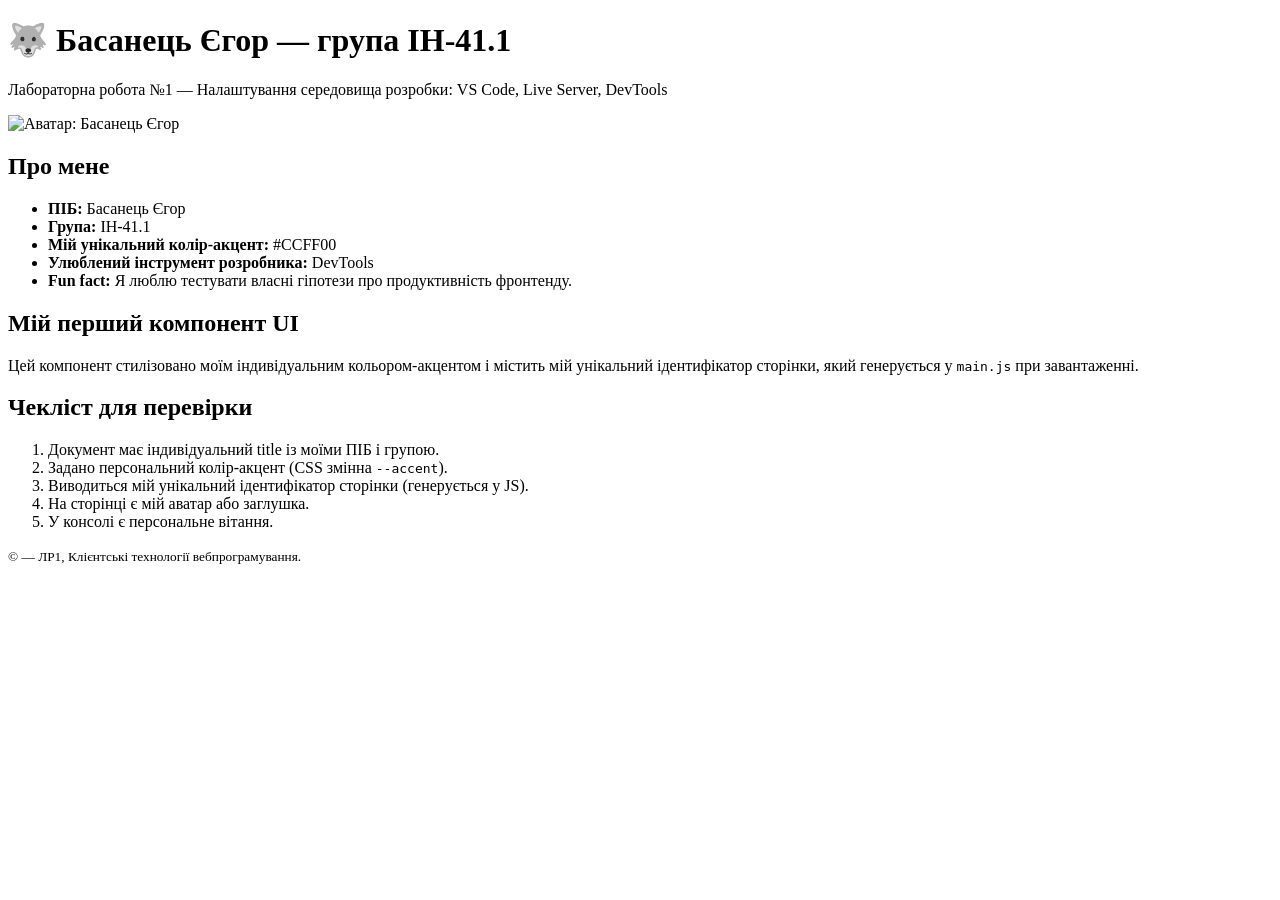
==== index.html @ f2f844be "add base page structure" ====
<!DOCTYPE html>
<html lang="uk" data-owner="Басанець Єгор">
<head>
  <meta charset="UTF-8" />
  <meta name="viewport" content="width=device-width, initial-scale=1.0" />
  <title>Lab1 — Басанець Єгор, група ІН-41.1</title>
  <meta name="description" content="Лабораторна робота 1 — Налаштування середовища розробки: VS Code, Live Server, DevTools." />
  <link rel="stylesheet" href="./styles/style.css" />
  <script defer src="./scripts/main.js"></script>
</head>
<body>
  <header class="site-header">
    <h1>🐺 Басанець Єгор — група ІН-41.1</h1>
    <p class="subtitle">Лабораторна робота №1 — Налаштування середовища розробки: VS Code, Live Server, DevTools</p>
  </header>

  <main>
    <section class="card profile" id="profile">
      <div class="avatar">
        <!-- Перевір розширення файлу (.jpg чи .png) -->
        <img src="./assets/img/avatar.jpg" width="220" height="300" alt="Аватар: Басанець Єгор" />
      </div>
      <div class="info">
        <h2>Про мене</h2>
        <ul>
          <li><strong>ПІБ:</strong> Басанець Єгор</li>
          <li><strong>Група:</strong> ІН-41.1</li>
          <li><strong>Мій унікальний колір-акцент:</strong> <span class="accent-preview">#CCFF00</span></li>
          <li><strong>Улюблений інструмент розробника:</strong> DevTools</li>
          <li><strong>Fun fact:</strong> Я люблю тестувати власні гіпотези про продуктивність фронтенду.</li>
        </ul>
      </div>
    </section>

    <section class="card about" id="about">
      <h2>Мій перший компонент UI</h2>
      <p>
        Цей компонент стилізовано моїм індивідуальним кольором-акцентом і містить мій унікальний ідентифікатор сторінки,
        який генерується у <code>main.js</code> при завантаженні.
      </p>
      <div class="badge" id="pageIdBadge" title="Згенерований ID сторінки"></div>
    </section>

    <section class="card checklist" id="checklist">
      <h2>Чекліст для перевірки</h2>
      <ol>
        <li>Документ має індивідуальний title із моїми ПІБ і групою.</li>
        <li>Задано персональний колір-акцент (CSS змінна <code>--accent</code>).</li>
        <li>Виводиться мій унікальний ідентифікатор сторінки (генерується у JS).</li>
        <li>На сторінці є мій аватар або заглушка.</li>
        <li>У консолі є персональне вітання.</li>
      </ol>
    </section>
  </main>

  <footer class="site-footer">
    <small>&copy; <span id="currentYear"></span> — ЛР1, Клієнтські технології вебпрограмування.</small>
  </footer>
</body>
</html>
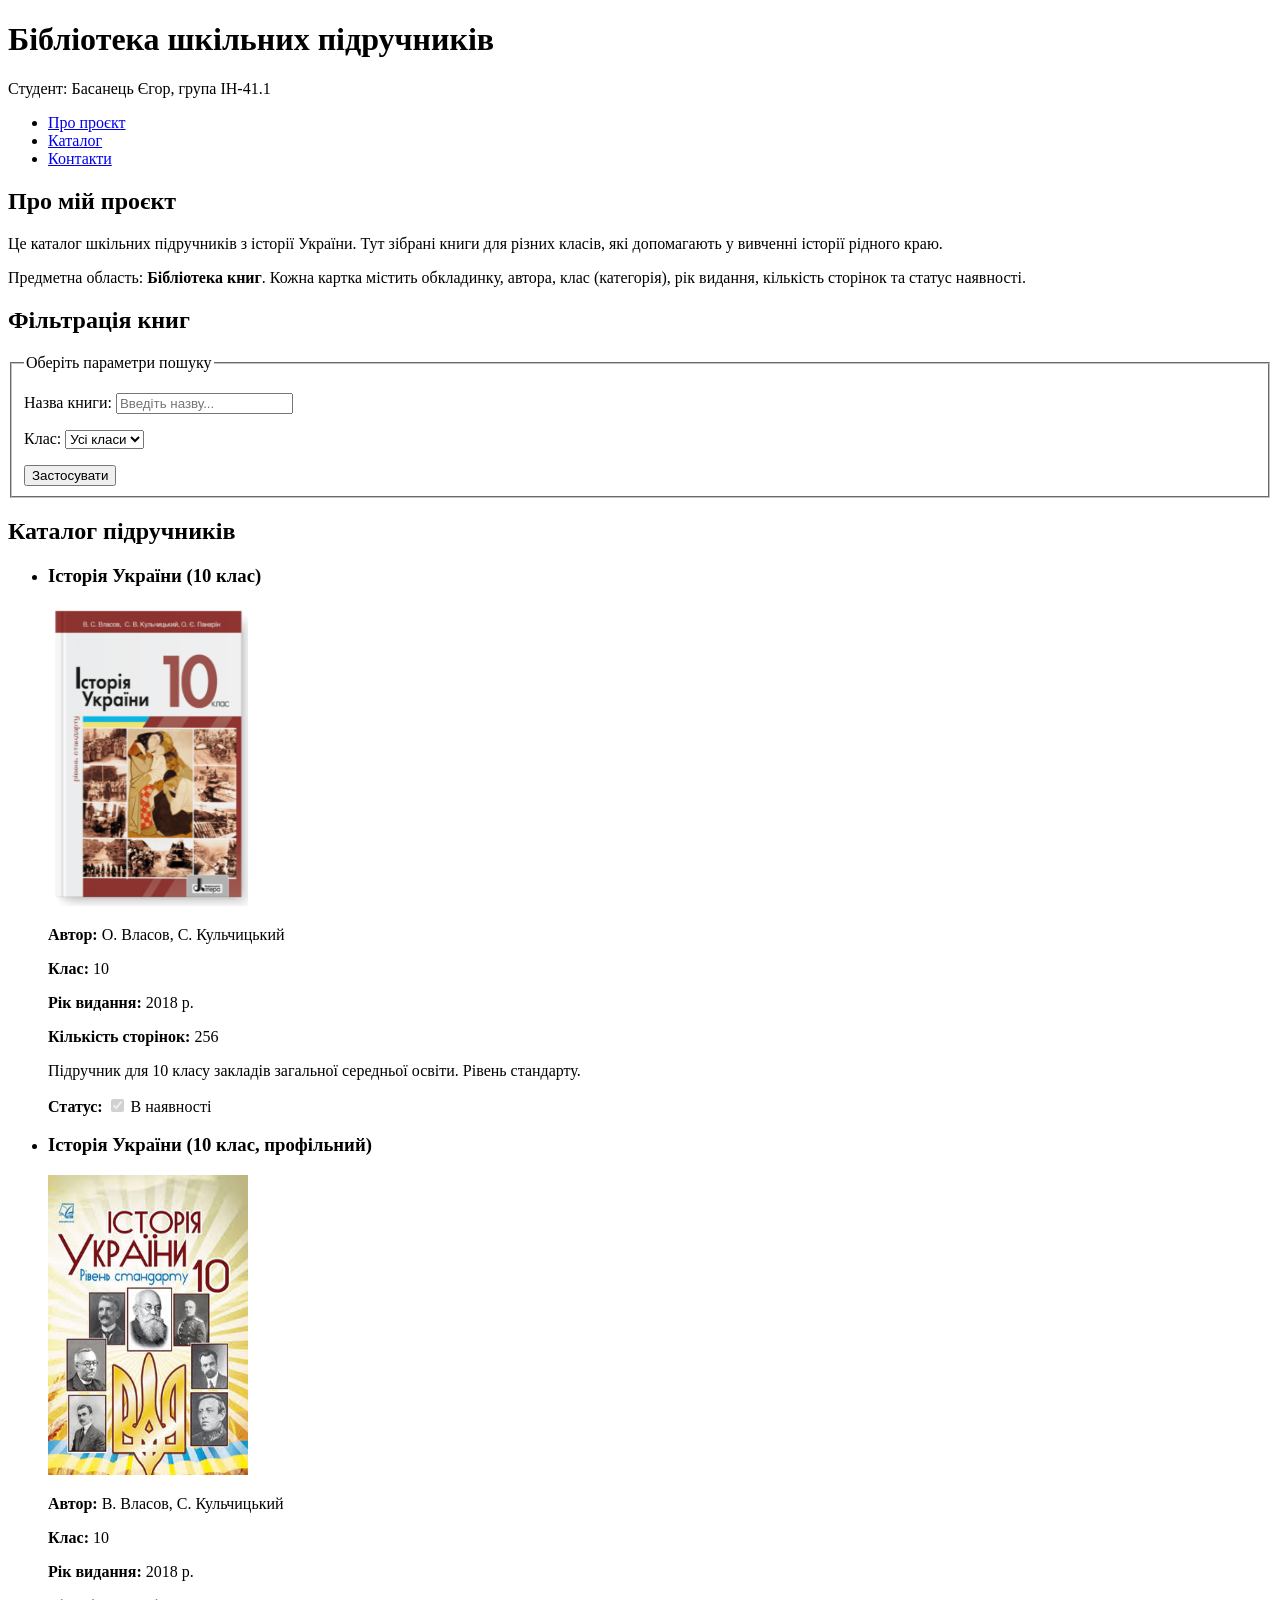
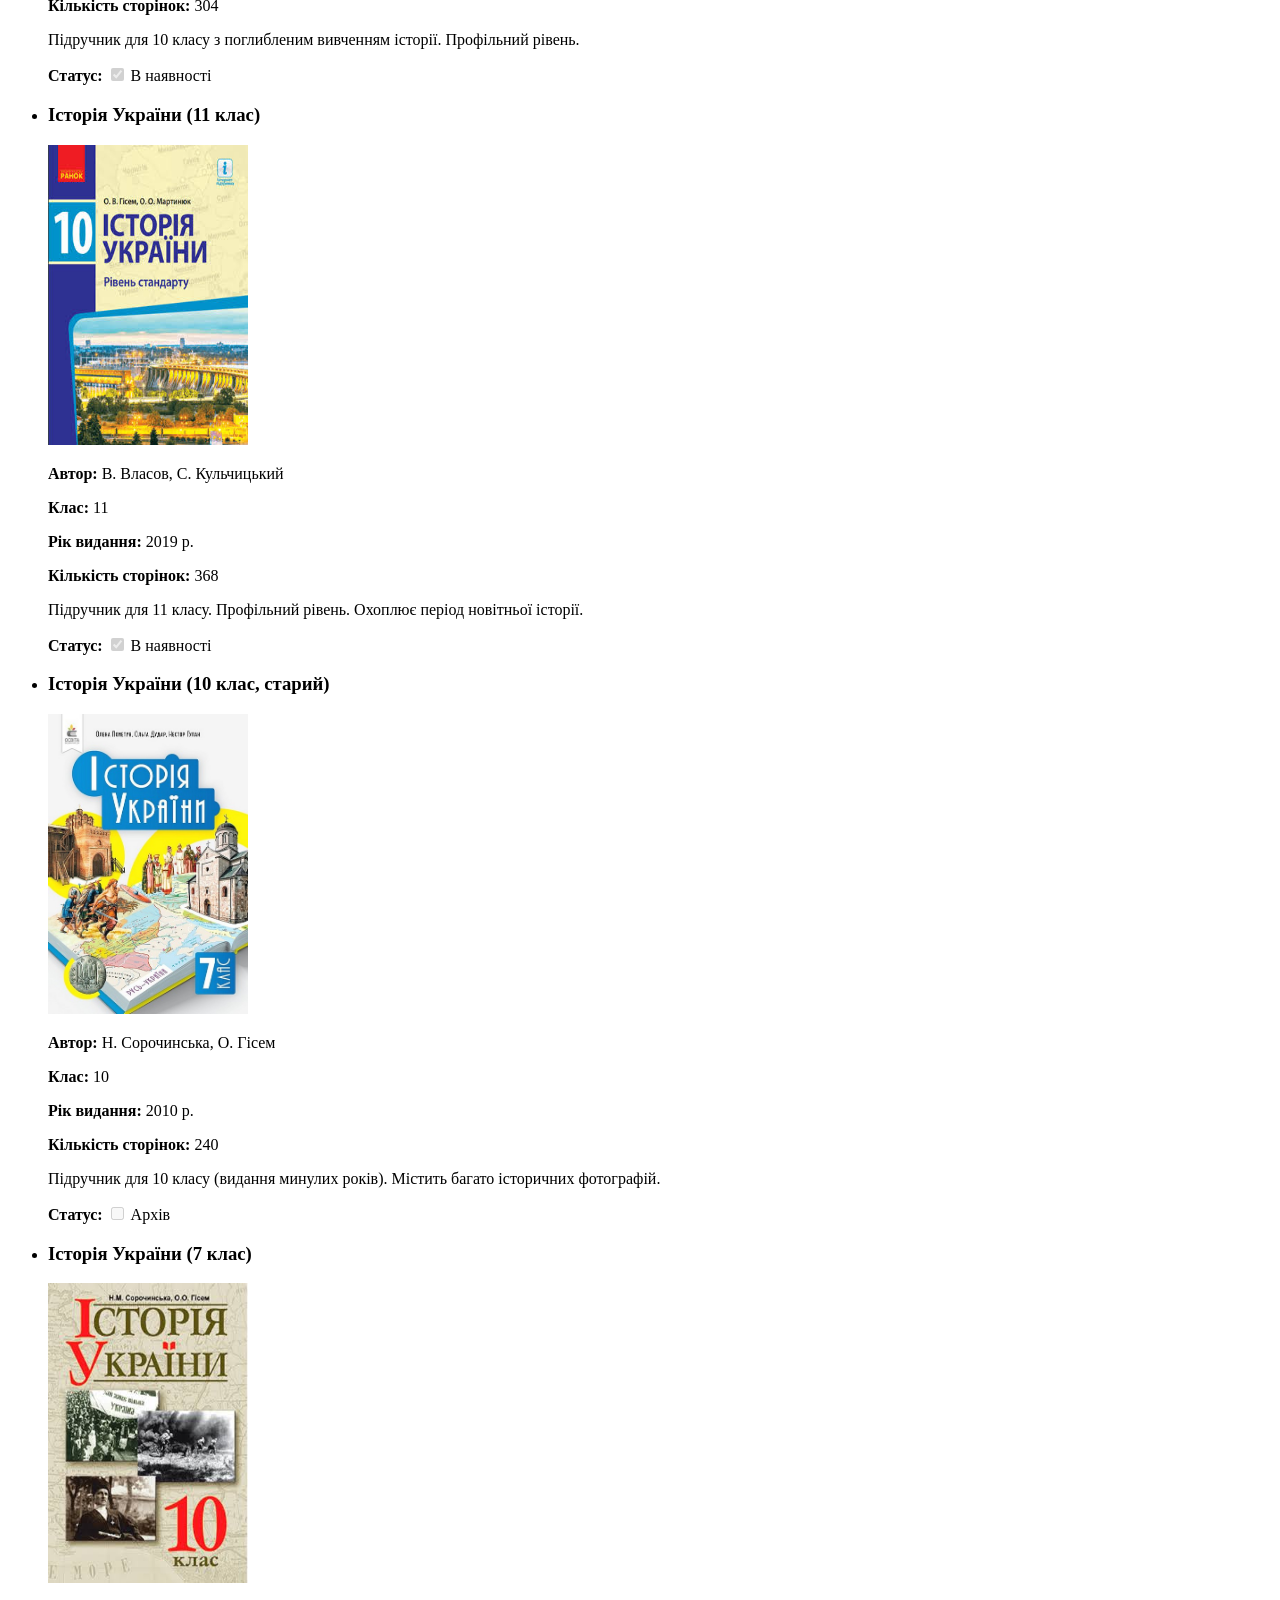
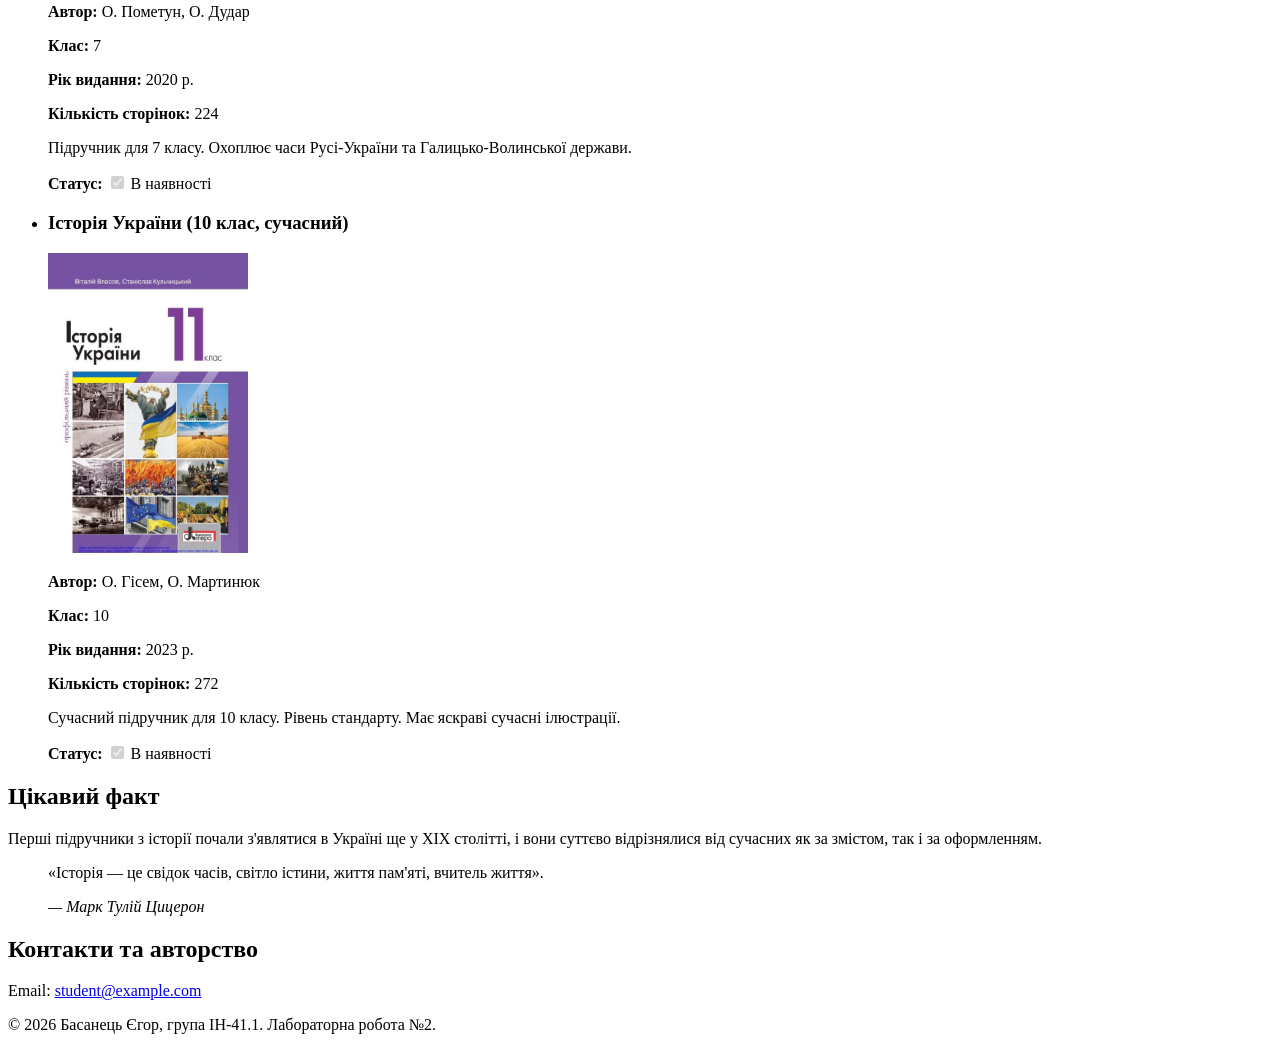
==== commit 1d3be61e: "fix validator errors and update images" ====
--- a/index.html
+++ b/index.html
@@ -1,60 +1,204 @@
 <!DOCTYPE html>
-<html lang="uk" data-owner="Басанець Єгор">
+<html lang="uk">
 <head>
-  <meta charset="UTF-8" />
-  <meta name="viewport" content="width=device-width, initial-scale=1.0" />
-  <title>Lab1 — Басанець Єгор, група ІН-41.1</title>
-  <meta name="description" content="Лабораторна робота 1 — Налаштування середовища розробки: VS Code, Live Server, DevTools." />
-  <link rel="stylesheet" href="./styles/style.css" />
-  <script defer src="./scripts/main.js"></script>
+  <meta charset="UTF-8">
+  <meta name="viewport" content="width=device-width, initial-scale=1.0">
+  <title>Каталог підручників — Басанець Єгор, група ІН-41.1</title>
+  <meta name="description" content="Лабораторна робота №2 — Семантична розмітка. Предметна область: Бібліотека книг.">
 </head>
 <body>
-  <header class="site-header">
-    <h1>🐺 Басанець Єгор — група ІН-41.1</h1>
-    <p class="subtitle">Лабораторна робота №1 — Налаштування середовища розробки: VS Code, Live Server, DevTools</p>
+
+  <!-- Шапка сайту з навігацією -->
+  <header>
+    <h1>Бібліотека шкільних підручників</h1>
+    <p>Студент: Басанець Єгор, група ІН-41.1</p>
+    <nav aria-label="Головна навігація">
+      <ul>
+        <li><a href="#about">Про проєкт</a></li>
+        <li><a href="#catalog">Каталог</a></li>
+        <li><a href="#contacts">Контакти</a></li>
+      </ul>
+    </nav>
   </header>
 
+  <!-- Основний контент -->
   <main>
-    <section class="card profile" id="profile">
-      <div class="avatar">
-        <!-- Перевір розширення файлу (.jpg чи .png) -->
-        <img src="./assets/img/avatar.jpg" width="220" height="300" alt="Аватар: Басанець Єгор" />
-      </div>
-      <div class="info">
-        <h2>Про мене</h2>
-        <ul>
-          <li><strong>ПІБ:</strong> Басанець Єгор</li>
-          <li><strong>Група:</strong> ІН-41.1</li>
-          <li><strong>Мій унікальний колір-акцент:</strong> <span class="accent-preview">#CCFF00</span></li>
-          <li><strong>Улюблений інструмент розробника:</strong> DevTools</li>
-          <li><strong>Fun fact:</strong> Я люблю тестувати власні гіпотези про продуктивність фронтенду.</li>
-        </ul>
-      </div>
+    
+    <!-- Опис проєкту (article) -->
+    <article id="about">
+      <h2>Про мій проєкт</h2>
+      <p>Це каталог шкільних підручників з історії України. Тут зібрані книги для різних класів, які допомагають у вивченні історії рідного краю.</p>
+      <p>Предметна область: <strong>Бібліотека книг</strong>. Кожна картка містить обкладинку, автора, клас (категорія), рік видання, кількість сторінок та статус наявності.</p>
+    </article>
+
+    <!-- Секція фільтрів -->
+    <section id="filters">
+      <h2>Фільтрація книг</h2>
+      <form action="#" method="get">
+        <fieldset>
+          <legend>Оберіть параметри пошуку</legend>
+          
+          <p>
+            <label for="search-title">Назва книги:</label>
+            <input type="text" id="search-title" name="title" placeholder="Введіть назву...">
+          </p>
+
+          <p>
+            <label for="filter-class">Клас:</label>
+            <select id="filter-class" name="class">
+              <option value="all">Усі класи</option>
+              <option value="7">7 клас</option>
+              <option value="10">10 клас</option>
+              <option value="11">11 клас</option>
+            </select>
+          </p>
+
+          <button type="submit">Застосувати</button>
+        </fieldset>
+      </form>
     </section>
 
-    <section class="card about" id="about">
-      <h2>Мій перший компонент UI</h2>
-      <p>
-        Цей компонент стилізовано моїм індивідуальним кольором-акцентом і містить мій унікальний ідентифікатор сторінки,
-        який генерується у <code>main.js</code> при завантаженні.
-      </p>
-      <div class="badge" id="pageIdBadge" title="Згенерований ID сторінки"></div>
+    <!-- Секція каталогу (самі картки) -->
+    <section id="catalog">
+      <h2>Каталог підручників</h2>
+      
+      <!-- Список карток -->
+      <ul>
+        
+        <!-- Книга 1 -->
+        <li>
+          <article>
+            <h3>Історія України (10 клас)</h3>
+            <img src="./assets/img/books/book1.jpg" 
+                 alt="Обкладинка підручника Історія України 10 клас з портретами" 
+                 title="Історія України 10 клас" 
+                 width="200" height="300" 
+                 srcset="./assets/img/books/book1.jpg 1x, ./assets/img/books/book1.jpg 2x">
+            <p><strong>Автор:</strong> О. Власов, С. Кульчицький</p>
+            <p><strong>Клас:</strong> <data value="10">10</data></p>
+            <p><strong>Рік видання:</strong> <time datetime="2018">2018 р.</time></p>
+            <p><strong>Кількість сторінок:</strong> <data value="256">256</data></p>
+            <p>Підручник для 10 класу закладів загальної середньої освіти. Рівень стандарту.</p>
+            <p><strong>Статус:</strong> <input type="checkbox" checked disabled> В наявності</p>
+          </article>
+        </li>
+
+        <!-- Книга 2 -->
+        <li>
+          <article>
+            <h3>Історія України (10 клас, профільний)</h3>
+            <img src="./assets/img/books/book2.jpg" 
+                 alt="Обкладинка підручника Історія України 10 клас з ілюстраціями майдану" 
+                 title="Історія України 10 клас профільний рівень" 
+                 width="200" height="300" 
+                 loading="lazy" 
+                 srcset="./assets/img/books/book2.jpg 1x, ./assets/img/books/book2.jpg 2x">
+            <p><strong>Автор:</strong> В. Власов, С. Кульчицький</p>
+            <p><strong>Клас:</strong> <data value="10">10</data></p>
+            <p><strong>Рік видання:</strong> <time datetime="2018">2018 р.</time></p>
+            <p><strong>Кількість сторінок:</strong> <data value="304">304</data></p>
+            <p>Підручник для 10 класу з поглибленим вивченням історії. Профільний рівень.</p>
+            <p><strong>Статус:</strong> <input type="checkbox" checked disabled> В наявності</p>
+          </article>
+        </li>
+
+        <!-- Книга 3 -->
+        <li>
+          <article>
+            <h3>Історія України (11 клас)</h3>
+            <img src="./assets/img/books/book3.jpg" 
+                 alt="Обкладинка підручника Історія України 11 клас фіолетового кольору" 
+                 title="Історія України 11 клас" 
+                 width="200" height="300" 
+                 loading="lazy" 
+                 srcset="./assets/img/books/book3.jpg 1x, ./assets/img/books/book3.jpg 2x">
+            <p><strong>Автор:</strong> В. Власов, С. Кульчицький</p>
+            <p><strong>Клас:</strong> <data value="11">11</data></p>
+            <p><strong>Рік видання:</strong> <time datetime="2019">2019 р.</time></p>
+            <p><strong>Кількість сторінок:</strong> <data value="368">368</data></p>
+            <p>Підручник для 11 класу. Профільний рівень. Охоплює період новітньої історії.</p>
+            <p><strong>Статус:</strong> <input type="checkbox" checked disabled> В наявності</p>
+          </article>
+        </li>
+
+        <!-- Книга 4 -->
+        <li>
+          <article>
+            <h3>Історія України (10 клас, старий)</h3>
+            <img src="./assets/img/books/book4.jpg" 
+                 alt="Обкладинка підручника Історія України 10 клас з історичним фото" 
+                 title="Історія України 10 клас" 
+                 width="200" height="300" 
+                 loading="lazy" 
+                 srcset="./assets/img/books/book4.jpg 1x, ./assets/img/books/book4.jpg 2x">
+            <p><strong>Автор:</strong> Н. Сорочинська, О. Гісем</p>
+            <p><strong>Клас:</strong> <data value="10">10</data></p>
+            <p><strong>Рік видання:</strong> <time datetime="2010">2010 р.</time></p>
+            <p><strong>Кількість сторінок:</strong> <data value="240">240</data></p>
+            <p>Підручник для 10 класу (видання минулих років). Містить багато історичних фотографій.</p>
+            <p><strong>Статус:</strong> <input type="checkbox" disabled> Архів</p>
+          </article>
+        </li>
+
+        <!-- Книга 5 -->
+        <li>
+          <article>
+            <h3>Історія України (7 клас)</h3>
+            <img src="./assets/img/books/book5.jpg" 
+                 alt="Обкладинка підручника Історія України 7 клас з ілюстрацією князів" 
+                 title="Історія України 7 клас" 
+                 width="200" height="300" 
+                 loading="lazy" 
+                 srcset="./assets/img/books/book5.jpg 1x, ./assets/img/books/book5.jpg 2x">
+            <p><strong>Автор:</strong> О. Пометун, О. Дудар</p>
+            <p><strong>Клас:</strong> <data value="7">7</data></p>
+            <p><strong>Рік видання:</strong> <time datetime="2020">2020 р.</time></p>
+            <p><strong>Кількість сторінок:</strong> <data value="224">224</data></p>
+            <p>Підручник для 7 класу. Охоплює часи Русі-України та Галицько-Волинської держави.</p>
+            <p><strong>Статус:</strong> <input type="checkbox" checked disabled> В наявності</p>
+          </article>
+        </li>
+
+        <!-- Книга 6 -->
+        <li>
+          <article>
+            <h3>Історія України (10 клас, сучасний)</h3>
+            <img src="./assets/img/books/book6.jpg" 
+                 alt="Обкладинка підручника Історія України 10 клас з видом на міст" 
+                 title="Історія України 10 клас" 
+                 width="200" height="300" 
+                 loading="lazy" 
+                 srcset="./assets/img/books/book6.jpg 1x, ./assets/img/books/book6.jpg 2x">
+            <p><strong>Автор:</strong> О. Гісем, О. Мартинюк</p>
+            <p><strong>Клас:</strong> <data value="10">10</data></p>
+            <p><strong>Рік видання:</strong> <time datetime="2023">2023 р.</time></p>
+            <p><strong>Кількість сторінок:</strong> <data value="272">272</data></p>
+            <p>Сучасний підручник для 10 класу. Рівень стандарту. Має яскраві сучасні ілюстрації.</p>
+            <p><strong>Статус:</strong> <input type="checkbox" checked disabled> В наявності</p>
+          </article>
+        </li>
+
+      </ul>
     </section>
 
-    <section class="card checklist" id="checklist">
-      <h2>Чекліст для перевірки</h2>
-      <ol>
-        <li>Документ має індивідуальний title із моїми ПІБ і групою.</li>
-        <li>Задано персональний колір-акцент (CSS змінна <code>--accent</code>).</li>
-        <li>Виводиться мій унікальний ідентифікатор сторінки (генерується у JS).</li>
-        <li>На сторінці є мій аватар або заглушка.</li>
-        <li>У консолі є персональне вітання.</li>
-      </ol>
-    </section>
   </main>
 
-  <footer class="site-footer">
-    <small>&copy; <span id="currentYear"></span> — ЛР1, Клієнтські технології вебпрограмування.</small>
+  <!-- Бічна панель (aside) -->
+  <aside>
+    <h2>Цікавий факт</h2>
+    <p>Перші підручники з історії почали з'являтися в Україні ще у XIX столітті, і вони суттєво відрізнялися від сучасних як за змістом, так і за оформленням.</p>
+    <blockquote>
+      <p>«Історія — це свідок часів, світло істини, життя пам'яті, вчитель життя».</p>
+      <cite>— Марк Тулій Цицерон</cite>
+    </blockquote>
+  </aside>
+
+  <!-- Підвал (footer) -->
+  <footer id="contacts">
+    <h2>Контакти та авторство</h2>
+    <p>Email: <a href="mailto:student@example.com">student@example.com</a></p>
+    <p>&copy; <time datetime="2026">2026</time> Басанець Єгор, група ІН-41.1. Лабораторна робота №2.</p>
   </footer>
+
 </body>
 </html>
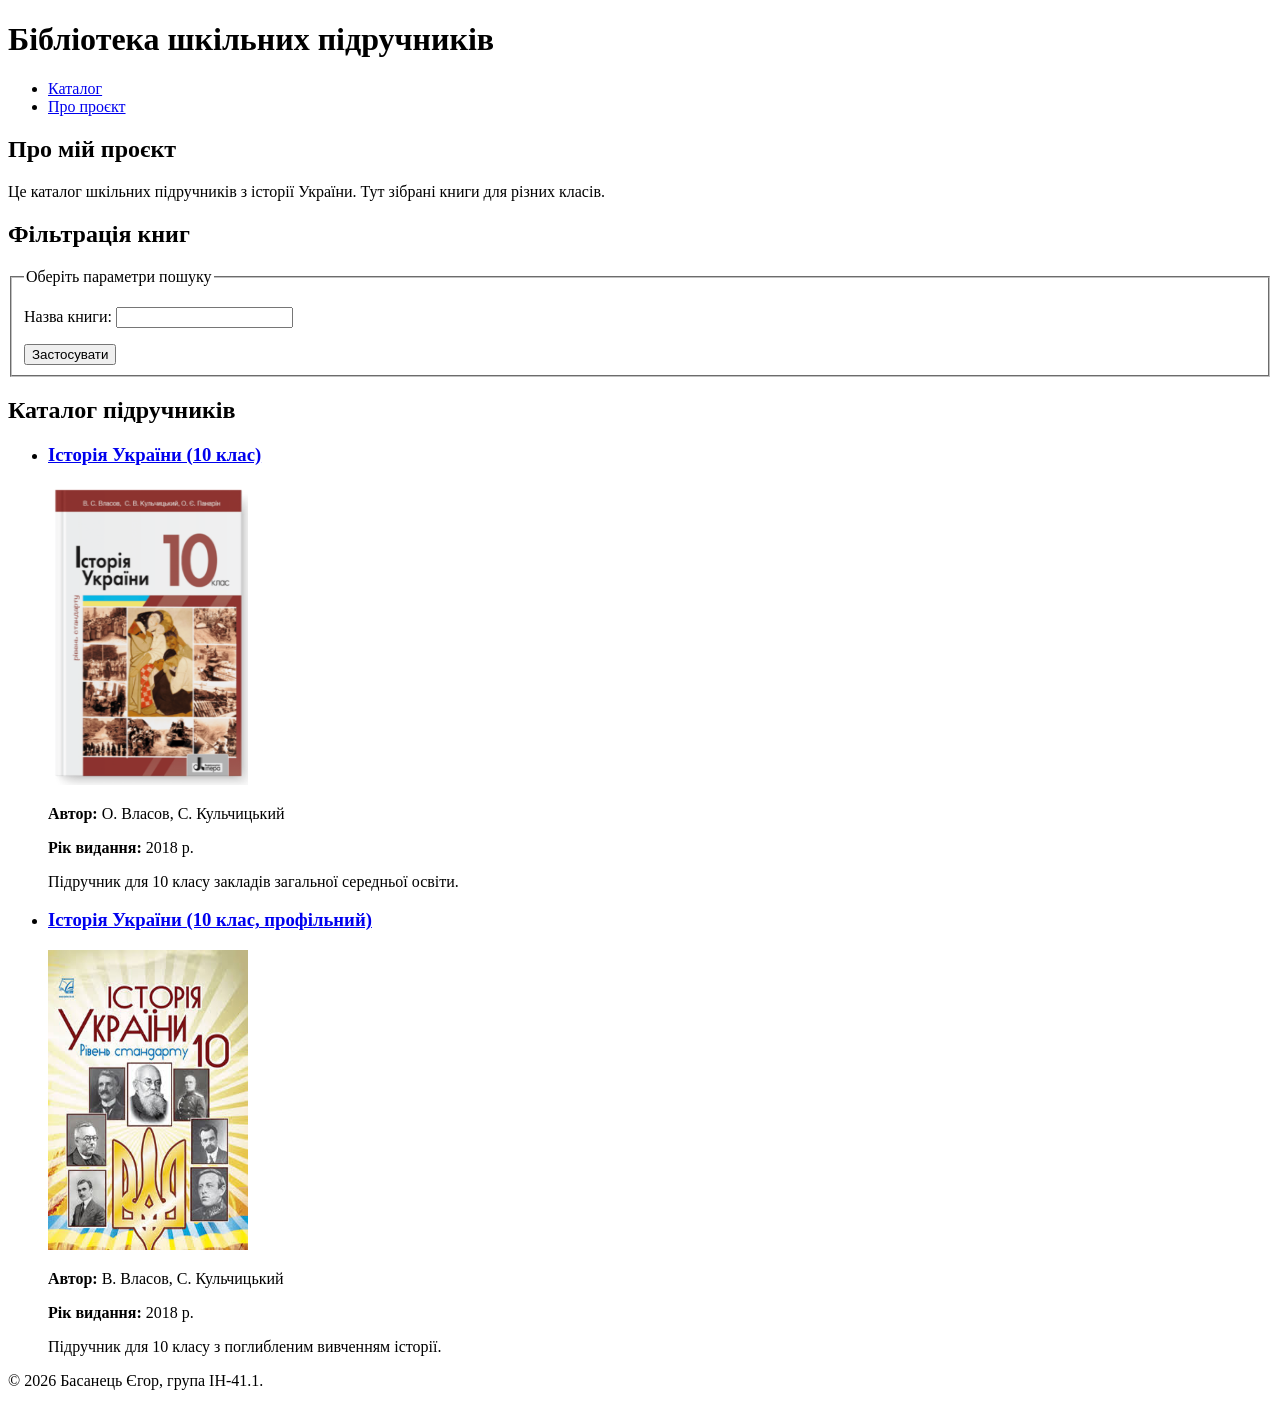
==== commit 02dd1026: "add details and about pages with navigation for lab 3" ====
--- a/index.html
+++ b/index.html
@@ -3,201 +3,75 @@
 <head>
   <meta charset="UTF-8">
   <meta name="viewport" content="width=device-width, initial-scale=1.0">
-  <title>Каталог підручників — Басанець Єгор, група ІН-41.1</title>
-  <meta name="description" content="Лабораторна робота №2 — Семантична розмітка. Предметна область: Бібліотека книг.">
+  <title>Каталог підручників — Бібліотека Єгора</title>
+  <meta name="description" content="Каталог шкільних підручників з історії України.">
+  <link rel="icon" href="./assets/favicon.ico" type="image/x-icon">
 </head>
 <body>
 
-  <!-- Шапка сайту з навігацією -->
   <header>
     <h1>Бібліотека шкільних підручників</h1>
-    <p>Студент: Басанець Єгор, група ІН-41.1</p>
-    <nav aria-label="Головна навігація">
+    <nav aria-label="Основна навігація">
       <ul>
-        <li><a href="#about">Про проєкт</a></li>
-        <li><a href="#catalog">Каталог</a></li>
-        <li><a href="#contacts">Контакти</a></li>
+        <li><a href="./index.html" aria-current="page">Каталог</a></li>
+        <li><a href="./about.html">Про проєкт</a></li>
       </ul>
     </nav>
   </header>
 
-  <!-- Основний контент -->
   <main>
-    
-    <!-- Опис проєкту (article) -->
     <article id="about">
       <h2>Про мій проєкт</h2>
-      <p>Це каталог шкільних підручників з історії України. Тут зібрані книги для різних класів, які допомагають у вивченні історії рідного краю.</p>
-      <p>Предметна область: <strong>Бібліотека книг</strong>. Кожна картка містить обкладинку, автора, клас (категорія), рік видання, кількість сторінок та статус наявності.</p>
+      <p>Це каталог шкільних підручників з історії України. Тут зібрані книги для різних класів.</p>
     </article>
 
-    <!-- Секція фільтрів -->
     <section id="filters">
       <h2>Фільтрація книг</h2>
       <form action="#" method="get">
         <fieldset>
           <legend>Оберіть параметри пошуку</legend>
-          
           <p>
             <label for="search-title">Назва книги:</label>
-            <input type="text" id="search-title" name="title" placeholder="Введіть назву...">
+            <input type="text" id="search-title" name="title">
           </p>
-
-          <p>
-            <label for="filter-class">Клас:</label>
-            <select id="filter-class" name="class">
-              <option value="all">Усі класи</option>
-              <option value="7">7 клас</option>
-              <option value="10">10 клас</option>
-              <option value="11">11 клас</option>
-            </select>
-          </p>
-
           <button type="submit">Застосувати</button>
         </fieldset>
       </form>
     </section>
 
-    <!-- Секція каталогу (самі картки) -->
     <section id="catalog">
       <h2>Каталог підручників</h2>
-      
-      <!-- Список карток -->
       <ul>
-        
         <!-- Книга 1 -->
         <li>
           <article>
-            <h3>Історія України (10 клас)</h3>
-            <img src="./assets/img/books/book1.jpg" 
-                 alt="Обкладинка підручника Історія України 10 клас з портретами" 
-                 title="Історія України 10 клас" 
-                 width="200" height="300" 
-                 srcset="./assets/img/books/book1.jpg 1x, ./assets/img/books/book1.jpg 2x">
+            <h3><a href="./details.html">Історія України (10 клас)</a></h3>
+            <img src="./assets/img/books/book1.jpg" alt="Обкладинка підручника Історія України 10 клас" width="200" height="300">
             <p><strong>Автор:</strong> О. Власов, С. Кульчицький</p>
-            <p><strong>Клас:</strong> <data value="10">10</data></p>
             <p><strong>Рік видання:</strong> <time datetime="2018">2018 р.</time></p>
-            <p><strong>Кількість сторінок:</strong> <data value="256">256</data></p>
-            <p>Підручник для 10 класу закладів загальної середньої освіти. Рівень стандарту.</p>
-            <p><strong>Статус:</strong> <input type="checkbox" checked disabled> В наявності</p>
+            <p>Підручник для 10 класу закладів загальної середньої освіти.</p>
           </article>
         </li>
 
         <!-- Книга 2 -->
         <li>
           <article>
-            <h3>Історія України (10 клас, профільний)</h3>
-            <img src="./assets/img/books/book2.jpg" 
-                 alt="Обкладинка підручника Історія України 10 клас з ілюстраціями майдану" 
-                 title="Історія України 10 клас профільний рівень" 
-                 width="200" height="300" 
-                 loading="lazy" 
-                 srcset="./assets/img/books/book2.jpg 1x, ./assets/img/books/book2.jpg 2x">
+            <h3><a href="./details.html">Історія України (10 клас, профільний)</a></h3>
+            <img src="./assets/img/books/book2.jpg" alt="Обкладинка підручника Історія України 10 клас профільний" width="200" height="300" loading="lazy">
             <p><strong>Автор:</strong> В. Власов, С. Кульчицький</p>
-            <p><strong>Клас:</strong> <data value="10">10</data></p>
             <p><strong>Рік видання:</strong> <time datetime="2018">2018 р.</time></p>
-            <p><strong>Кількість сторінок:</strong> <data value="304">304</data></p>
-            <p>Підручник для 10 класу з поглибленим вивченням історії. Профільний рівень.</p>
-            <p><strong>Статус:</strong> <input type="checkbox" checked disabled> В наявності</p>
+            <p>Підручник для 10 класу з поглибленим вивченням історії.</p>
           </article>
         </li>
-
-        <!-- Книга 3 -->
-        <li>
-          <article>
-            <h3>Історія України (11 клас)</h3>
-            <img src="./assets/img/books/book3.jpg" 
-                 alt="Обкладинка підручника Історія України 11 клас фіолетового кольору" 
-                 title="Історія України 11 клас" 
-                 width="200" height="300" 
-                 loading="lazy" 
-                 srcset="./assets/img/books/book3.jpg 1x, ./assets/img/books/book3.jpg 2x">
-            <p><strong>Автор:</strong> В. Власов, С. Кульчицький</p>
-            <p><strong>Клас:</strong> <data value="11">11</data></p>
-            <p><strong>Рік видання:</strong> <time datetime="2019">2019 р.</time></p>
-            <p><strong>Кількість сторінок:</strong> <data value="368">368</data></p>
-            <p>Підручник для 11 класу. Профільний рівень. Охоплює період новітньої історії.</p>
-            <p><strong>Статус:</strong> <input type="checkbox" checked disabled> В наявності</p>
-          </article>
-        </li>
-
-        <!-- Книга 4 -->
-        <li>
-          <article>
-            <h3>Історія України (10 клас, старий)</h3>
-            <img src="./assets/img/books/book4.jpg" 
-                 alt="Обкладинка підручника Історія України 10 клас з історичним фото" 
-                 title="Історія України 10 клас" 
-                 width="200" height="300" 
-                 loading="lazy" 
-                 srcset="./assets/img/books/book4.jpg 1x, ./assets/img/books/book4.jpg 2x">
-            <p><strong>Автор:</strong> Н. Сорочинська, О. Гісем</p>
-            <p><strong>Клас:</strong> <data value="10">10</data></p>
-            <p><strong>Рік видання:</strong> <time datetime="2010">2010 р.</time></p>
-            <p><strong>Кількість сторінок:</strong> <data value="240">240</data></p>
-            <p>Підручник для 10 класу (видання минулих років). Містить багато історичних фотографій.</p>
-            <p><strong>Статус:</strong> <input type="checkbox" disabled> Архів</p>
-          </article>
-        </li>
-
-        <!-- Книга 5 -->
-        <li>
-          <article>
-            <h3>Історія України (7 клас)</h3>
-            <img src="./assets/img/books/book5.jpg" 
-                 alt="Обкладинка підручника Історія України 7 клас з ілюстрацією князів" 
-                 title="Історія України 7 клас" 
-                 width="200" height="300" 
-                 loading="lazy" 
-                 srcset="./assets/img/books/book5.jpg 1x, ./assets/img/books/book5.jpg 2x">
-            <p><strong>Автор:</strong> О. Пометун, О. Дудар</p>
-            <p><strong>Клас:</strong> <data value="7">7</data></p>
-            <p><strong>Рік видання:</strong> <time datetime="2020">2020 р.</time></p>
-            <p><strong>Кількість сторінок:</strong> <data value="224">224</data></p>
-            <p>Підручник для 7 класу. Охоплює часи Русі-України та Галицько-Волинської держави.</p>
-            <p><strong>Статус:</strong> <input type="checkbox" checked disabled> В наявності</p>
-          </article>
-        </li>
-
-        <!-- Книга 6 -->
-        <li>
-          <article>
-            <h3>Історія України (10 клас, сучасний)</h3>
-            <img src="./assets/img/books/book6.jpg" 
-                 alt="Обкладинка підручника Історія України 10 клас з видом на міст" 
-                 title="Історія України 10 клас" 
-                 width="200" height="300" 
-                 loading="lazy" 
-                 srcset="./assets/img/books/book6.jpg 1x, ./assets/img/books/book6.jpg 2x">
-            <p><strong>Автор:</strong> О. Гісем, О. Мартинюк</p>
-            <p><strong>Клас:</strong> <data value="10">10</data></p>
-            <p><strong>Рік видання:</strong> <time datetime="2023">2023 р.</time></p>
-            <p><strong>Кількість сторінок:</strong> <data value="272">272</data></p>
-            <p>Сучасний підручник для 10 класу. Рівень стандарту. Має яскраві сучасні ілюстрації.</p>
-            <p><strong>Статус:</strong> <input type="checkbox" checked disabled> В наявності</p>
-          </article>
-        </li>
-
+        
+        <!-- Додай решту 4 книги за таким самим принципом, як у ЛР2, 
+             але обов'язково зроби назву клікабельним посиланням <a href="./details.html"> -->
       </ul>
     </section>
-
   </main>
 
-  <!-- Бічна панель (aside) -->
-  <aside>
-    <h2>Цікавий факт</h2>
-    <p>Перші підручники з історії почали з'являтися в Україні ще у XIX столітті, і вони суттєво відрізнялися від сучасних як за змістом, так і за оформленням.</p>
-    <blockquote>
-      <p>«Історія — це свідок часів, світло істини, життя пам'яті, вчитель життя».</p>
-      <cite>— Марк Тулій Цицерон</cite>
-    </blockquote>
-  </aside>
-
-  <!-- Підвал (footer) -->
-  <footer id="contacts">
-    <h2>Контакти та авторство</h2>
-    <p>Email: <a href="mailto:student@example.com">student@example.com</a></p>
-    <p>&copy; <time datetime="2026">2026</time> Басанець Єгор, група ІН-41.1. Лабораторна робота №2.</p>
+  <footer>
+    <p>&copy; <time datetime="2026">2026</time> Басанець Єгор, група ІН-41.1.</p>
   </footer>
 
 </body>
